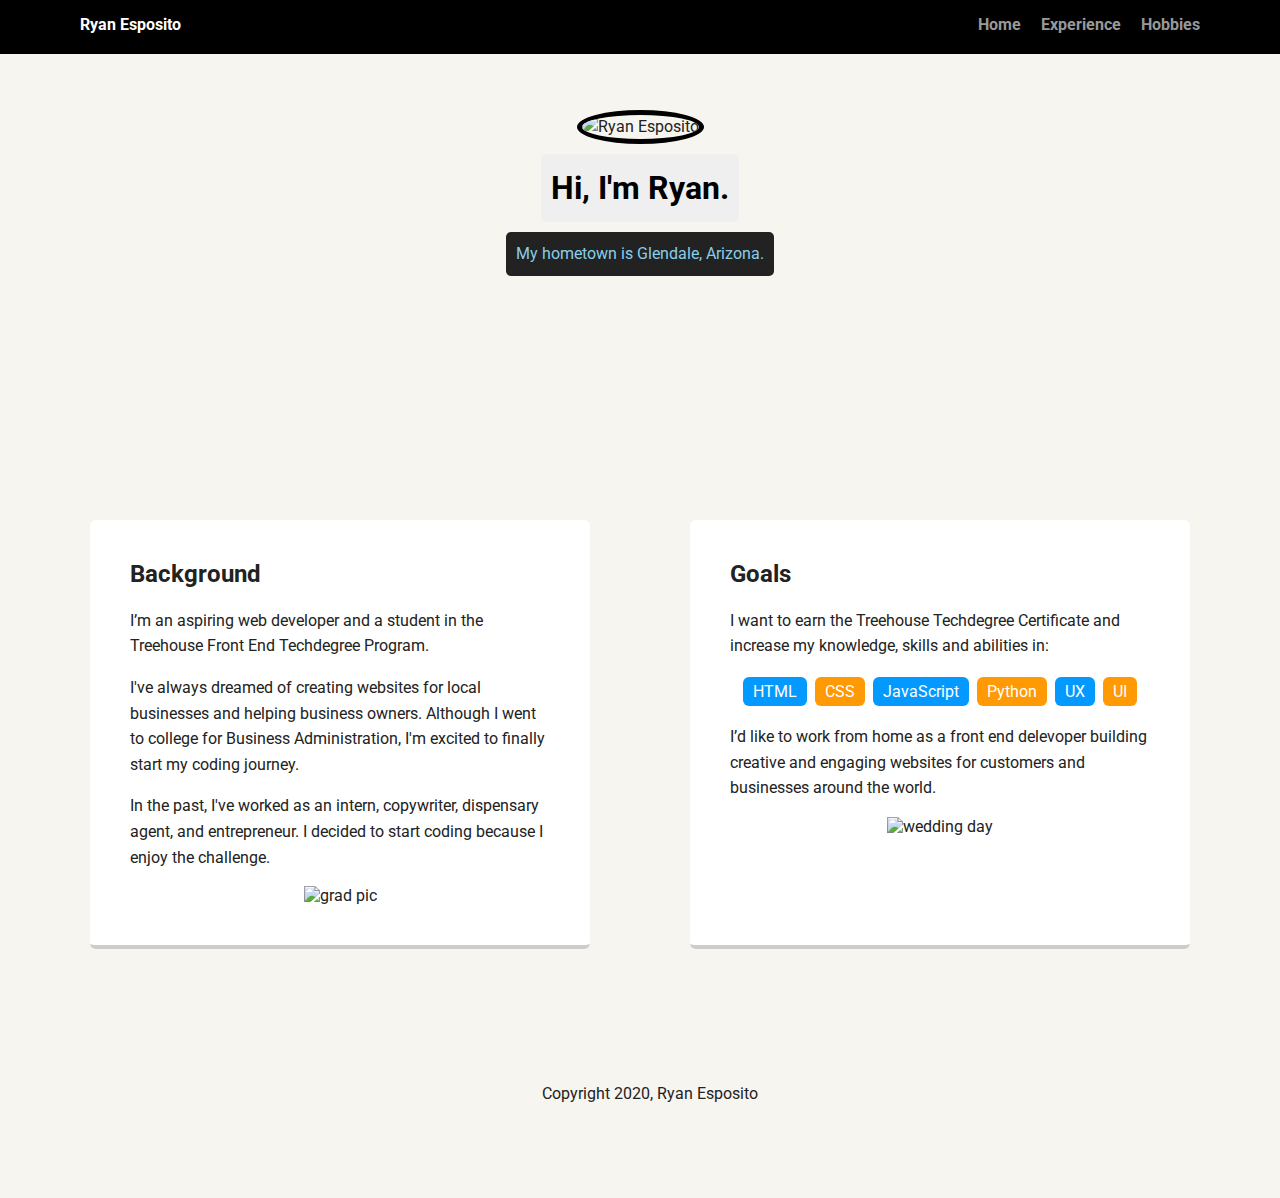
==== index.html @ fe4cd0f0 "Add files via upload" ====
<!doctype html>
<html lang="en">
<head>
  <meta charset="utf-8">
  <title>Ryan Esposito's Profile</title>
  <meta name="viewport" content="width=device-width, initial-scale=1.0">
  <link rel="stylesheet" href="styles.css">
  <link href="https://fonts.googleapis.com/css?family=Muli%7CRoboto:400,300,500,700,900" rel="stylesheet"></head>
  <body>

    <nav class="main-nav">
        <ul class="nav">
          <li class="name">Ryan Esposito</li>
          <li><a href="index.html">Home</a></li>
          <li><a href="experience.html">Experience</a></li>
          <li><a href="hobbies.html">Hobbies</a></li>
        </ul>
    </nav>

    <header>
      <img src="images/tux.jpg" alt="Ryan Esposito" class="profile-image">
      <h1 class="tag name">Hi, I'm Ryan.</h1>
      <p class="tag location">My hometown is Glendale, Arizona.</p>
    </header>

    <main class="flex">
      <section class="card">
        <h2>Background</h2>
        <p>I’m an aspiring web developer and a student in the Treehouse Front End Techdegree Program.</p> 
        <p>I've always dreamed of creating websites for local businesses and helping business owners. Although I went to college for Business Administration, I'm excited to finally start my coding journey.</p>
        <p>In the past, I've worked as an intern, copywriter, dispensary agent, and entrepreneur. I decided to start coding because I enjoy the challenge.</p>
      <center>
        <img src="images/graduation.JPG" alt="grad pic">
      </center>
      </section> 

      <section class="card">
        <h2>Goals</h2>
        <p>I want to earn the Treehouse Techdegree Certificate and increase my knowledge, skills and abilities in:</p>
        <ul class="skills">
          <li>HTML</li>
          <li>CSS</li>
          <li>JavaScript</li>
          <li>Python</li>
          <li>UX</li>
          <li>UI</li>
        </ul>
        <p>I’d like to work from home as a front end delevoper building creative and engaging websites for customers and businesses around the world.</p>
        <center>
        <img src="images/wedding.jpg" alt="wedding day">
        </center>
      </section> 

    </main>
    <footer>
      <ul>
        <li><a href="https://github.com/rwe20" target="_blank" class="social github">Github</a></li>
      </ul>
      <p class="copyright">Copyright 2020, Ryan Esposito</p>
    </footer>
  </body>
  </html>
---- styles.css ----
/* Global Layout Set-up */
* { 
  box-sizing: border-box;
}
  
body {
  margin: 0;
  padding: 0;
  text-align: center;
  font-family: 'Roboto', sans-serif;
  color: #222;
  background: #f7f5f0;
}
/* Link Styles */

a {
  text-decoration: none;
  color: #999;
}
a:hover {
  color: #6633ff;
}

/* Section Styles */

.main-nav {
  width: 100%;
  background: black;
  min-height: 30px;
  padding: 10px;
  position: fixed;
  text-align: center;
}
.nav {
  display: flex;
  justify-content: space-around;
  font-weight: 700;
  list-style-type: none;
  margin: 0 auto;
  padding: 0;
}

.nav .name {
    display: block;
    margin-right: auto;
    color: white;
}
.nav li {
  padding: 5px 10px 10px 10px;
}
.nav a {
  transition: all .5s;
}
.nav a:hover {
  color: white
}

header {
  text-align: center;
  background: url('images/glendale.jpg') no-repeat top center ;
  background-size: cover;
  overflow: hidden;
  padding-top: 60px;
}
header {
  line-height: 1.5;
}
header .profile-image {
  margin-top: 50px;
  width: 150px;
  height: 150px;
  border-radius: 50%;
  border: 5px solid black;
  transition: all .5s;
}
header .profile-image:hover {
  transform: scale(1.5) rotate(360deg);
}
.tag {
  background-color: #efefef;
  color: black;
  padding: 10px;
  border-radius: 5px;
  display: table;
  margin: 10px auto;
} 
.location {
  background-color: #222;
  color: skyblue;
}
.card {
  margin: 30px;
  padding: 20px 40px 40px;
  max-width: 500px;
  text-align: left;
  background: #fff;
  border-bottom: 4px solid #ccc;
  border-radius: 6px;
  transition: all .5s;
}
.card:hover {
  border-color: skyblue;
}

ul.skills {
  padding: 0;
  text-align: center;
}

.skills li {
  border-radius: 6px;
  display: inline-block;
  background: #ff9904;
  color: white;
  padding: 5px 10px;
  margin: 2px;
}

.skills li:nth-child(odd) {
  background: #0399ff;
}

footer {
  width: 100%;
  min-height: 30px;
  padding: 20px 0 40px 20px;
}

footer .copyright {
  top: -8px;
  font-size: .75em;
}

footer ul {
  list-style-type: none;
  margin: 0;
  padding: 0;
}

footer ul li {
  display: inline-block;
}

a.social {
  display: inline-block;
  text-indent: -9999px;
  margin-left: 5px;
  width: 30px;
  height: 30px;
  background-size: 30px 30px;
  opacity: .4;
  transition: all .5s;
}
a.twitter {
  background-image: url(images/twitter.svg);
}
a.linkedin {
  background-image: url(images/linkedin.svg);
}
a.github {
  background-image: url(images/github.svg);
}
a.social:hover {
  opacity: 1;
}
.clearfix {
  clear: both;
}

/* Styles for larger screens */
@media screen and (min-width: 720px) {
  
  .flex {
      display: -ms-flexbox;      /* TWEENER - IE 10 */
      display: flex; 
      max-width: 1200px;
      -ms-flex-pack: distribute;
      justify-content: space-around;
      margin: 0 auto;
  }

  header {
    min-height: 470px;
  }

  .nav {
    max-width: 1200px;
    padding: 0 30px;
  }


  main {
    padding-top: 20px;
  }

  main p {
    line-height: 1.6em;
  }

  footer {
    font-size: 1.3em;
    max-width: 1200px;
    margin: 40px auto;
  }

  .content {
    display: flex;
    flex-flow: row nowrap;
    align-content: center;
  }
}
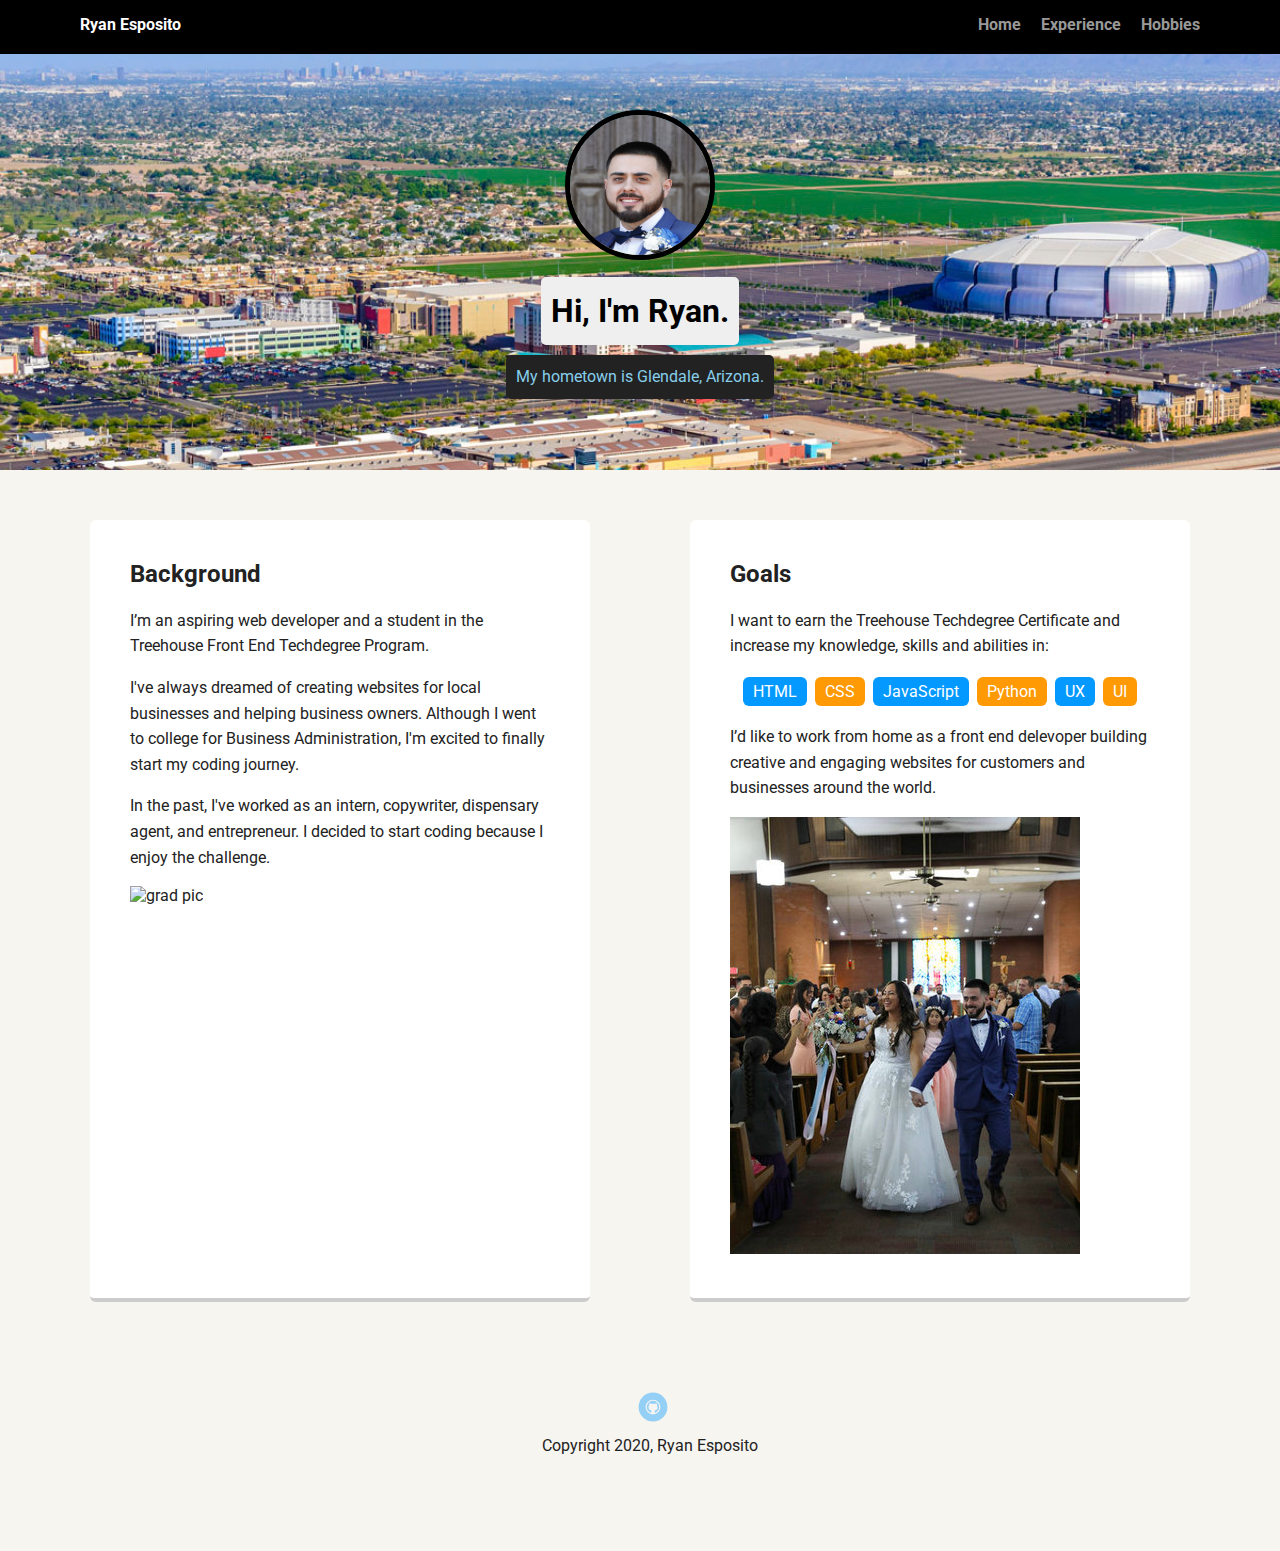
==== commit ec2f4ccf: "Update index.html" ====
--- a/index.html
+++ b/index.html
@@ -29,9 +29,9 @@
         <p>I’m an aspiring web developer and a student in the Treehouse Front End Techdegree Program.</p> 
         <p>I've always dreamed of creating websites for local businesses and helping business owners. Although I went to college for Business Administration, I'm excited to finally start my coding journey.</p>
         <p>In the past, I've worked as an intern, copywriter, dispensary agent, and entrepreneur. I decided to start coding because I enjoy the challenge.</p>
-      <center>
-        <img src="images/graduation.JPG" alt="grad pic">
-      </center>
+      
+        <img src="images/graduation.JPG" alt="grad pic" class="center">
+      
       </section> 
 
       <section class="card">
@@ -46,9 +46,9 @@
           <li>UI</li>
         </ul>
         <p>I’d like to work from home as a front end delevoper building creative and engaging websites for customers and businesses around the world.</p>
-        <center>
-        <img src="images/wedding.jpg" alt="wedding day">
-        </center>
+        
+        <img src="images/wedding.jpg" alt="wedding day" class="center">
+        
       </section> 
 
     </main>
